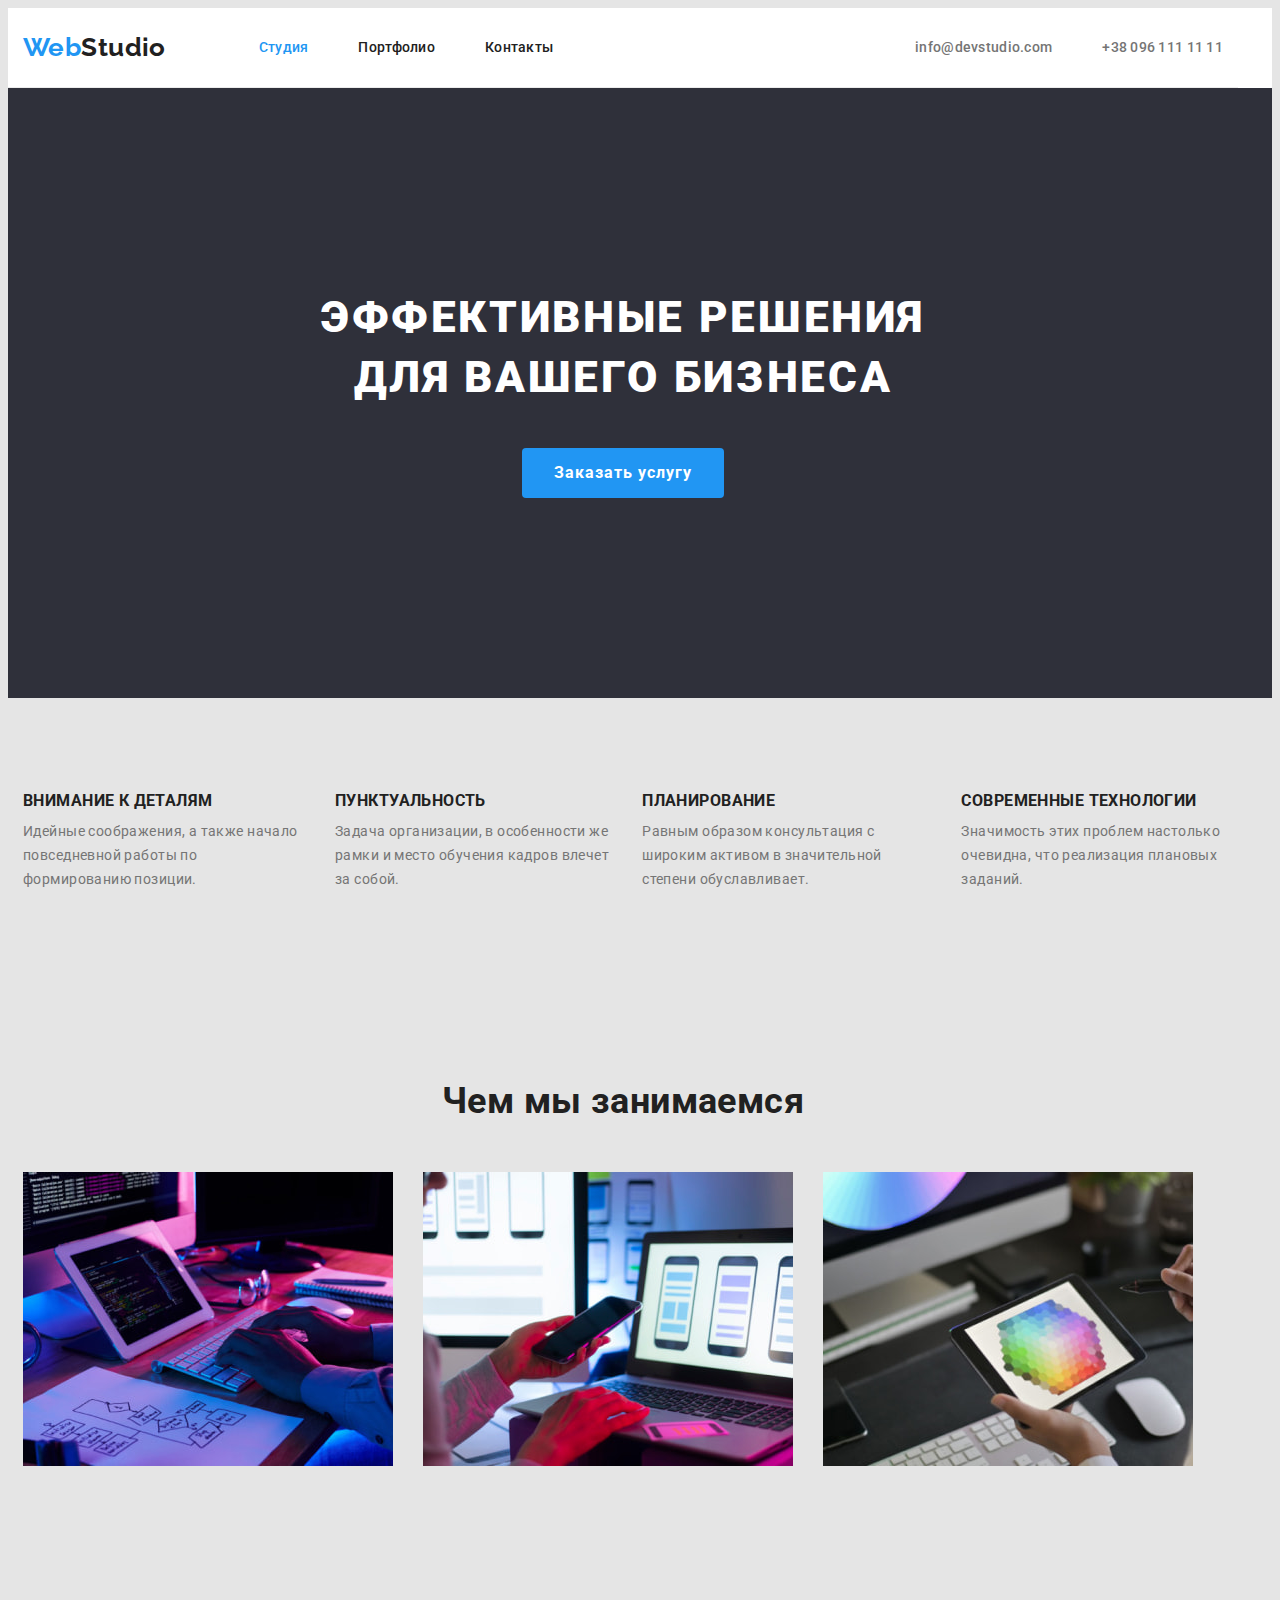
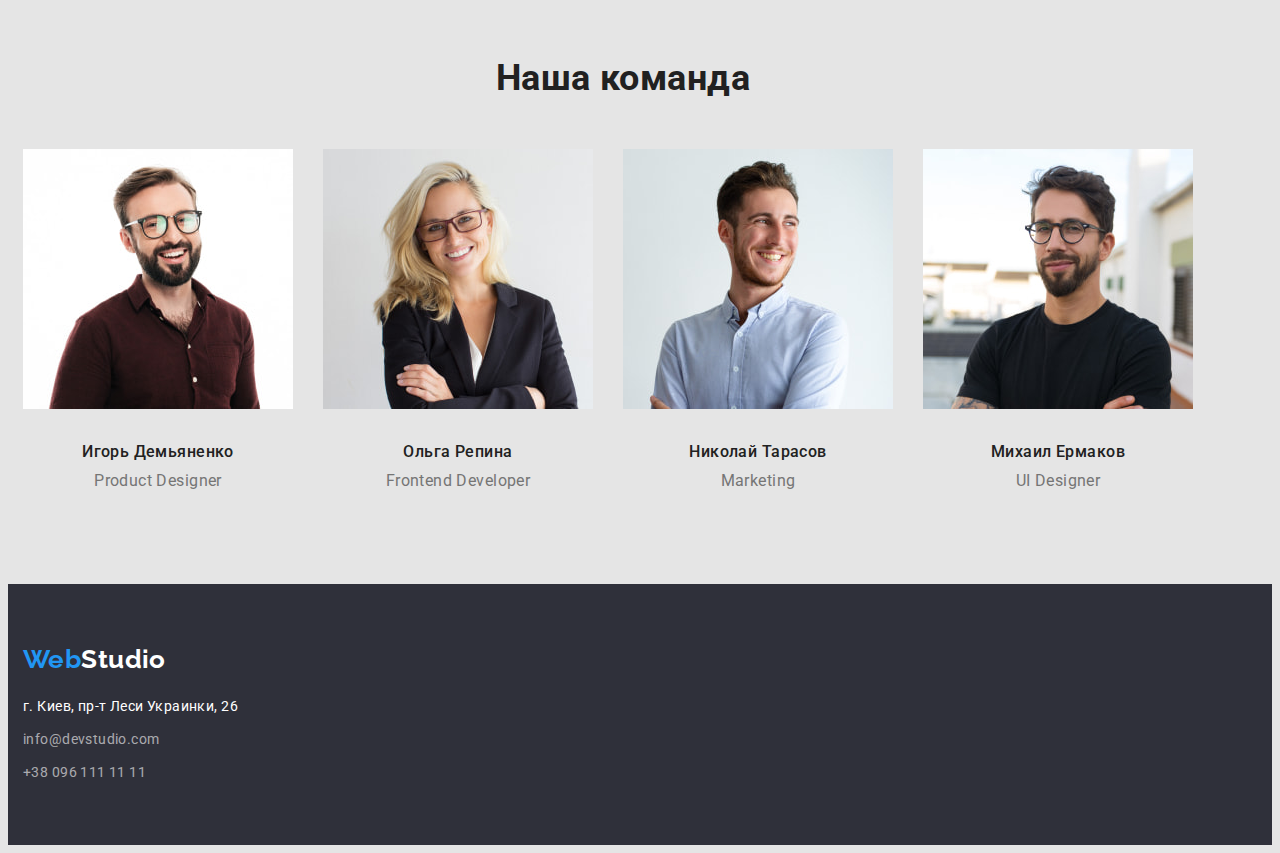
==== index.html @ 458d5ec2 "дз3" ====
<!DOCTYPE html>
<html lang="ru">
<head>
    <meta charset="UTF-8">
    <meta http-equiv="X-UA-Compatible" content="IE=edge">
    <meta name="viewport" content="width=device-width, initial-scale=1.0">
    <title>Document</title>
    <link rel="preconnect" href="https://fonts.gstatic.com">
<link href="https://fonts.googleapis.com/css2?family=Raleway:wght@700&family=Roboto:wght@400;500;700;900&display=swap"
        rel="stylesheet">
    <link rel="stylesheet" href="https://cdnjs.cloudflare.com/ajax/libs/modern-normalize/1.0.0/modern-normalize.min.css"
        integrity="sha512-ISS7cAi1PEhQ8jnbJpJZMd29NlhNj4AWYyLOSp2CE/CsHxTCu+r+t0D2yoJudVrd0/8fTVPUVDzY5Tvli75u/g=="
        crossorigin="anonymous" referrerpolicy="no-referrer" />
<link rel="stylesheet" href="./css/styles.css" />

</head>
<body>
    
    <header class="header">
        <div class="container header-nav">
        <a href="./index.html" class="logo">Web<span class="logo-part">Studio</span></a>
     <nav >
        <ul class="site-nav list" >    
            <li  class="item"> 
             <a href="./index.html" class="link active">Студия</a>
            </li>
            <li class="item">
              <a href="./portfolio.html" class="link" >Портфолио</a>
            </li>
            <li class="item">
              <a href="" class="link" >Контакты </a>
            </li>
        </ul>
     </nav>
        <ul class="site-contact list" >
         <li class="item"> <a href="mailto:info@devstudio.com" class="contact">info@devstudio.com</a></li>
         <li class="item">   <a href="tel:+380961111111"  class="contact" >+38 096 111 11 11</a> </li>
        </ul>
        </div>
    </header>
    <main>
      <!--main section-->
      <section class="hero ">
        <div class="container hero-container">
        <h1 class="hero-title">Эффективные решения <br> для вашего бизнеса</h1>
        <button type="button" class="hero-button"> Заказать услугу</button>
        </div>
    </section>
        <!--content section-->

        <section class="content-section ">
            <div class="container section">
            <h2 class="content-title">Контент</h2>
    <ul class="content-list list ">
        <li class="item">
            <h3 class="content-list-title">Внимание к деталям</h3>
            <p class="content-text"> Идейные соображения, а также начало повседневной работы по формированию позиции.</p>
        </li>
        <li class="item">
            <h3 class="content-list-title">Пунктуальность</h3>
            <p class="content-text"> Задача организации, в особенности же рамки и место обучения кадров влечет за собой.</p>
        </li>
        <li class="item">
            <h3 class="content-list-title">Планирование</h3>
            <p class="content-text"> Равным образом консультация с широким активом в значительной степени обуславливает.</p>
        </li>
        <li class="item">
            <h3 class="content-list-title">Современные технологии</h3>
            <p class="content-text">Значимость этих проблем настолько очевидна, что реализация плановых заданий.</p>
        </li>
    </ul>
    </div>
        </section>
        <!--images content section-->
        <section class="images-section" >
            <div class="container section">
       <h2 class="images-section-title">Чем мы занимаемся</h2>
       <ul class="images-list list">
            <li class="item">
                <img 
               src="./images/img1.jpg"
               alt="человек печатает на клавиатуре"
               width="370">
            </li>
            <li class="item">
                 <img
                 src="./images/img(2)(1).jpg"
                 alt="человек держит в руках телефон"
                 width="370"
                 >
            </li>
            <li class="item">
                    <img src="./images/img(3)(1).jpg" 
                    alt="человек держит в руках планшет" 
                    width="370">
           </li>
       </ul>
    </div>
        </section>
     <!--about team section-->
        <section class="team-section">
            <div  class="container section">
            <h2 class="team-section-title">Наша команда</h2>
            <ul class="team-list list">
                <li class="item">
                        <img class="img" src="./images/img(4)(1).jpg" 
                        alt="мужчина в очках с бородой улыбается" 
                        width="270" >
                   <h3 class="team-title">Игорь Демьяненко</h3>
                    <p class="team-text">Product Designer</p>
                </li>
                <li class="item">
                        <img class="img" src="./images/img(5)(1).jpg" 
                        alt="женщина со светлыми волосами в очках" 
                        width="270">
                    <h3 class="team-title">Ольга Репина</h3>
                    <p class="team-text">Frontend Developer</p>
                </li>
                <li class="item">
                        <img class="img" src="./images/img(6)(1).jpg" 
                        alt="молодой человек в рубашке" 
                        width="270">
                    <h3 class="team-title">Николай Тарасов</h3>
                        <p class="team-text">Marketing</p>
                </li>
                <li class="item">
                        <img class="img" src="./images/img(7)(1).jpg"
                         alt="молодой человек в очках с бородой" 
                         width="270">
                    <h3 class="team-title">Михаил Ермаков</h3>
                     <p class="team-text">UI Designer</p>
                </li>
            </ul>
            </div>
        </section>
        
    </main>    
 <footer class="footer">
     <div class="container container-footer">
         <div class="logo-container">
    <a  href="./index.html" class="logo">Web<span class="logo-part-footer">Studio</span></a>
</div>
 <address>
        <p  class="address-main"> г. Киев, пр-т Леси Украинки, 26</p>
        <ul class="footer-contact-list list">
            <li class="item"><a href="mailto:info@devstudio.com" class="footer-contact">info@devstudio.com</a></li>
            <li class="item"><a href="tel:+380961111111" class="footer-contact">+38 096 111 11 11</a></li>
        </ul>
    </address>
    </div>
 </footer>
</body>
    </html>
---- css/styles.css ----
:root {
  --primary-text-color: #757575;
  --title-text-color: #212121;
  --accent-color: #2196f3;
  --white-color: #ffffff;
  --background-color: #e5e5e5;
  --background-color-hero: #2f303a;
  --portfolio-margin-item: 30px;
}
body {
  background-color: var(--background-color);
  color: var(--primary-text-color);
  font-family: Roboto, sans-serif;
  letter-spacing: 0.03em;
  font-weight: 400;
  font-size: 14px;
}
.container {
  width: 1200px;
  padding-left: 15px;
  padding-right: 15px;
}
h1,
h2,
h3,
h4,
ul,
p {
  margin-top: 0;
  margin-bottom: 0;
  padding-inline-start: 0px;
}

.section {
  padding-top: 94px;
  padding-bottom: 94px;
}
.list {
  list-style: none;
}
.link {
  text-decoration: none;
}

/* header  */

/* header-nav */

.header-nav {
  display: flex;
  align-items: center;
  padding-top: 24px;
  padding-bottom: 24px;
  border-bottom: 1px solid #ececec;
}
/* logo */

.logo {
  color: var(--accent-color);
  font-family: Raleway, sans-serif;
  font-weight: bold;
  font-size: 26px;
  line-height: 1.19;
  text-decoration: none;
}
.logo-part {
  color: var(--title-text-color);
}
.site-nav {
  display: flex;
  margin-left: 93px;
}

.site-nav .item:not(:last-child) {
  margin-right: 50px;
}

.site-nav .link {
  color: var(--title-text-color);
  font-weight: 500;
  line-height: 1.14;
  letter-spacing: 0.02em;
}
.site-nav .link:hover,
.site-nav .link:focus,
.site-nav .link:active,
.link.active {
  color: var(--accent-color);
}
.site-contact {
  display: flex;
  margin-left: auto;
}

.site-contact .item:not(:last-child) {
  margin-right: 50px;
}
.site-contact .contact {
  text-decoration: none;
  color: var(--primary-text-color);
  font-weight: 500;
  line-height: 1.14;
  letter-spacing: 0.02em;
}
.site-contact .contact:hover,
.site-contact .contact:focus {
  color: var(--accent-color);
}
.header {
  background-color: var(--white-color);
}

/* main section */
.hero-container {
  padding-top: 200px;
  padding-bottom: 200px;
}
.hero {
  background-color: var(--background-color-hero);
  text-transform: uppercase;
  text-align: center;
}
.hero .hero-title {
  margin-bottom: 40px;
  color: var(--white-color);
  font-weight: 900;
  font-size: 44px;
  line-height: 1.36;
  letter-spacing: 0.06em;
}

.hero .hero-button {
  border-radius: 4px;
  min-width: 200px;
  padding: 10px 32px;
  border-color: transparent;
  border: 1px;

  color: var(--white-color);
  font: inherit;
  font-weight: bold;
  font-size: 16px;
  line-height: 1.88;
  text-align: center;
  align-items: center;
  letter-spacing: 0.06em;
  background-color: var(--accent-color);
  cursor: pointer;
}

/* content section */

.content-title {
  position: absolute;
  width: 1px;
  height: 1px;
  margin: -1px;
  border: 0;
  padding: 0;

  white-space: nowrap;
  clip-path: inset(100%);
  clip: rect(0 0 0 0);
  overflow: hidden;
}
.content-list {
  display: flex;
}
.content-list .item:not(:last-child) {
  margin-right: 30px;
}

.content-list-title {
  margin-bottom: 10px;

  color: var(--title-text-color);
  font-weight: bold;
  line-height: 1.14;
  text-transform: uppercase;
}
.content-list .content-text {
  line-height: 1.71;
}

/* images content section */
.images-list {
  display: flex;
}

.images-list .item:not(:last-child) {
  margin-right: 30px;
}
.images-section-title {
  margin-bottom: 50px;
  color: var(--title-text-color);

  font-weight: bold;
  font-size: 36px;
  line-height: 1.17;
  text-align: center;
}

/* team section */
.team-section {
  background-color: var();
}
.team-section-title {
  margin-bottom: 50px;

  color: var(--title-text-color);
  font-weight: bold;
  font-size: 36px;
  line-height: 1.17;
  text-align: center;
}
.team-list {
  display: flex;
}
.team-list .item:not(:last-child) {
  margin-right: 30px;
}

.team-list .team-title {
  margin-bottom: 10px;

  color: var(--title-text-color);
  font-weight: 500;
  font-size: 16px;
  line-height: 1.19;
  text-align: center;
}
.team-list .team-text {
  font-size: 16px;
  line-height: 1.19;
  text-align: center;
}
.img {
  margin-bottom: 30px;
}
/* footer  */
.footer {
  background-color: var(--background-color-hero);
}
.address-main {
  font-style: normal;
  color: var(--white-color);
  line-height: 1.71;
}
.footer-contact-list .footer-contact {
  font-style: normal;
  text-decoration: none;
  line-height: 1.71;
  color: rgba(255, 255, 255, 0.6);
}
.logo-part-footer {
  color: var(--white-color);
}
.logo-container {
  margin-bottom: 20px;
}
.footer-contact-list .item {
  margin-top: 9px;
}
.container-footer {
  padding-top: 60px;
  padding-bottom: 60px;
}
/* portfolio */
.nav-section {
  background-color: var(--background-color);
}

.button-container {
  display: flex;
}
.nav-list {
  display: flex;
  align-items: center;
  justify-content: center;
  margin-bottom: 50px;
}
.nav-list .item:not(:last-child) {
  margin-right: 8px;
}

.nav-list .nav-button {
  background: var(--background-color);
  border-radius: 4px;
  border-color: var(--background-color);
  padding-left: 22px;
  padding-right: 22px;
  padding-top: 6px;
  padding-bottom: 6px;
  min-width: 73px;

  color: var(--title-text-color);
  font: inherit;
  font-weight: 500;
  font-size: 16px;
  line-height: 1.62;
  text-align: center;
  cursor: pointer;
}
.nav-list .nav-button:hover,
.nav-list .nav-button:focus {
  color: var(--white-color);
  background-color: var(--accent-color);
}
.nav-button.accent {
  border: 1px;
  color: var(--white-color);
  background-color: var(--accent-color);
  border-color: transparent;
}
.work-list {
  padding: 0;
  margin: 0;
  list-style: none;
  display: flex;
  flex-wrap: wrap;
  margin-top: calc(-1 * var(--portfolio-margin-item));
  margin-left: calc(-1 * var(--portfolio-margin-item));
}
.work-list .item {
  flex-basis: calc(100% / 3- var(--portfolio-margin-item));
  margin-top: var(--portfolio-margin-item);
  margin-left: var(--portfolio-margin-item);
  background-color: var(--white-color);
}
.img-text {
  padding-left: 24px;
  padding-right: 24px;
  padding-top: 20px;
  padding-bottom: 20px;
  border: 1px solid #eeeeee;
}
.work-list .work-title {
  color: var(--title-text-color);
  font-weight: bold;
  font-size: 18px;
  line-height: 2;
  letter-spacing: 0.06em;
  margin-bottom: 4px;
}
.work-list .work-text {
  font-size: 16px;
  line-height: 1.87;
}
.img-portfolio {
  max-width: 100%;
}
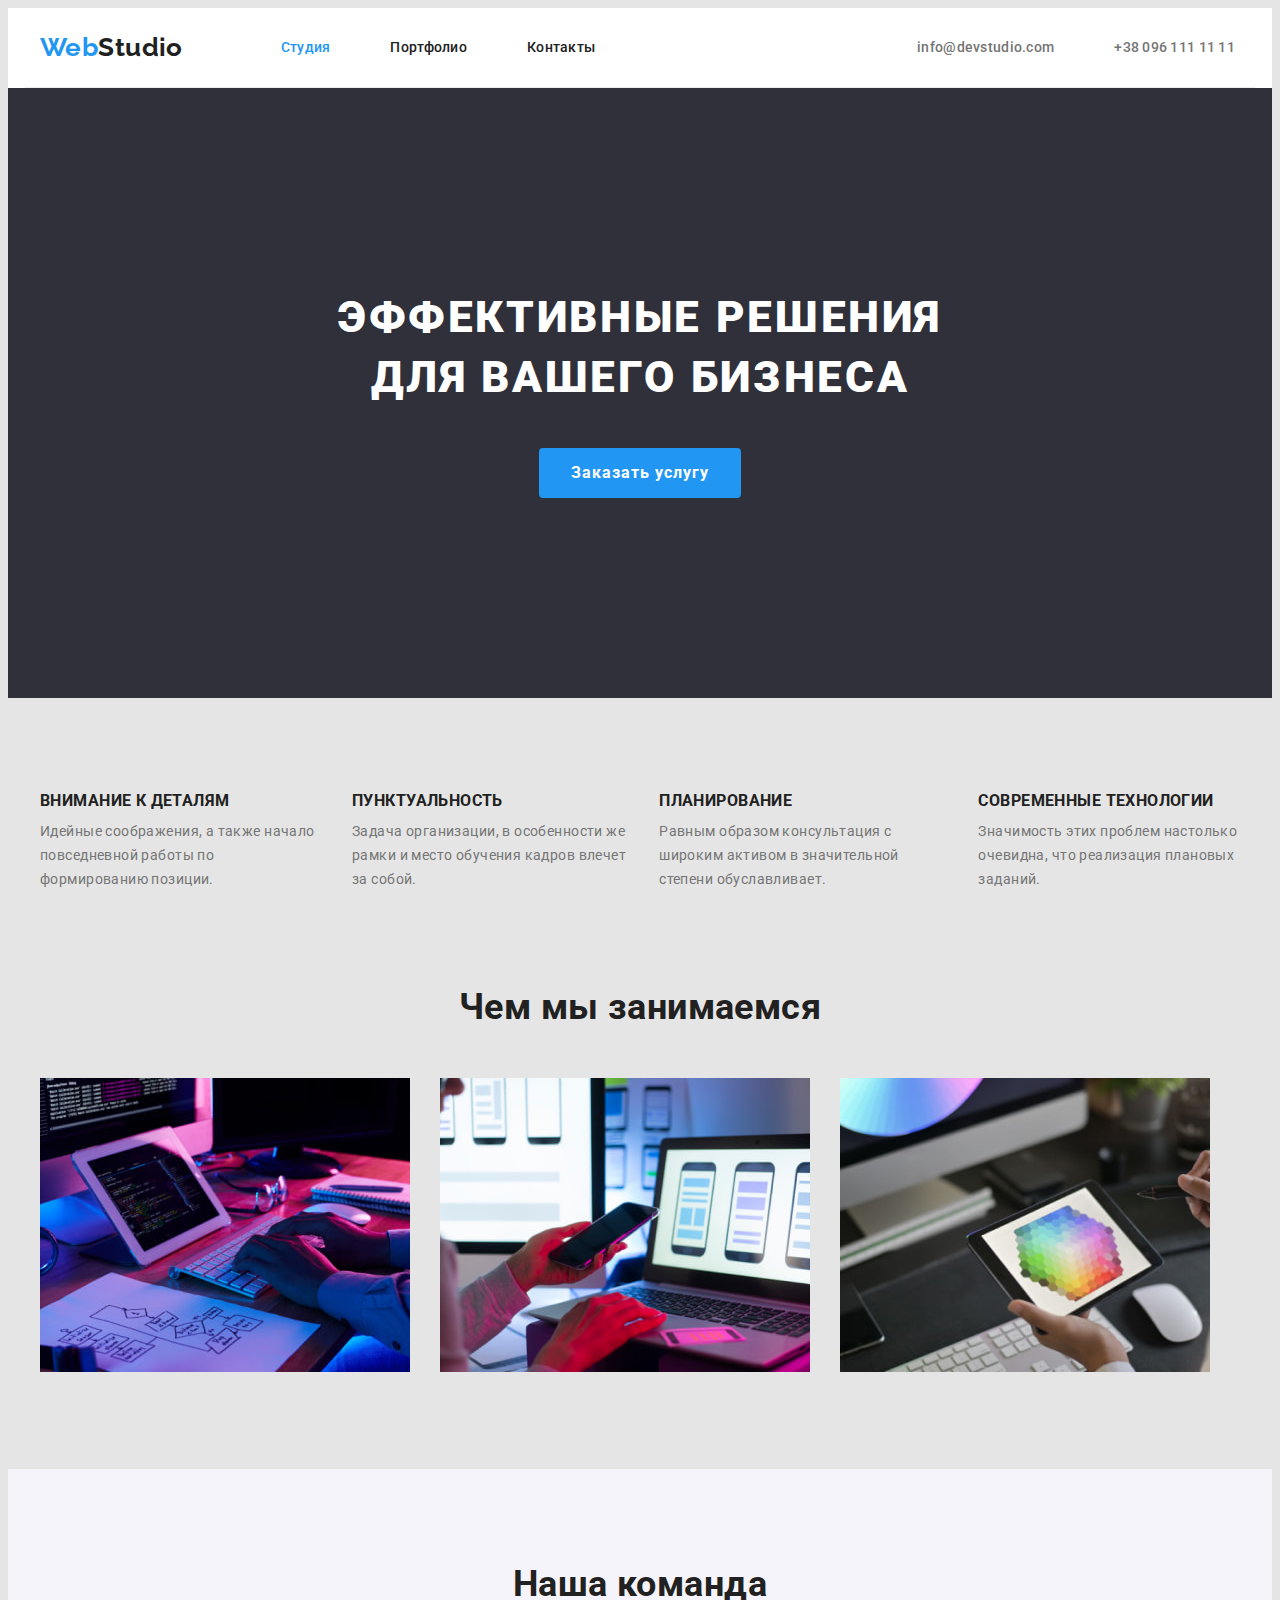
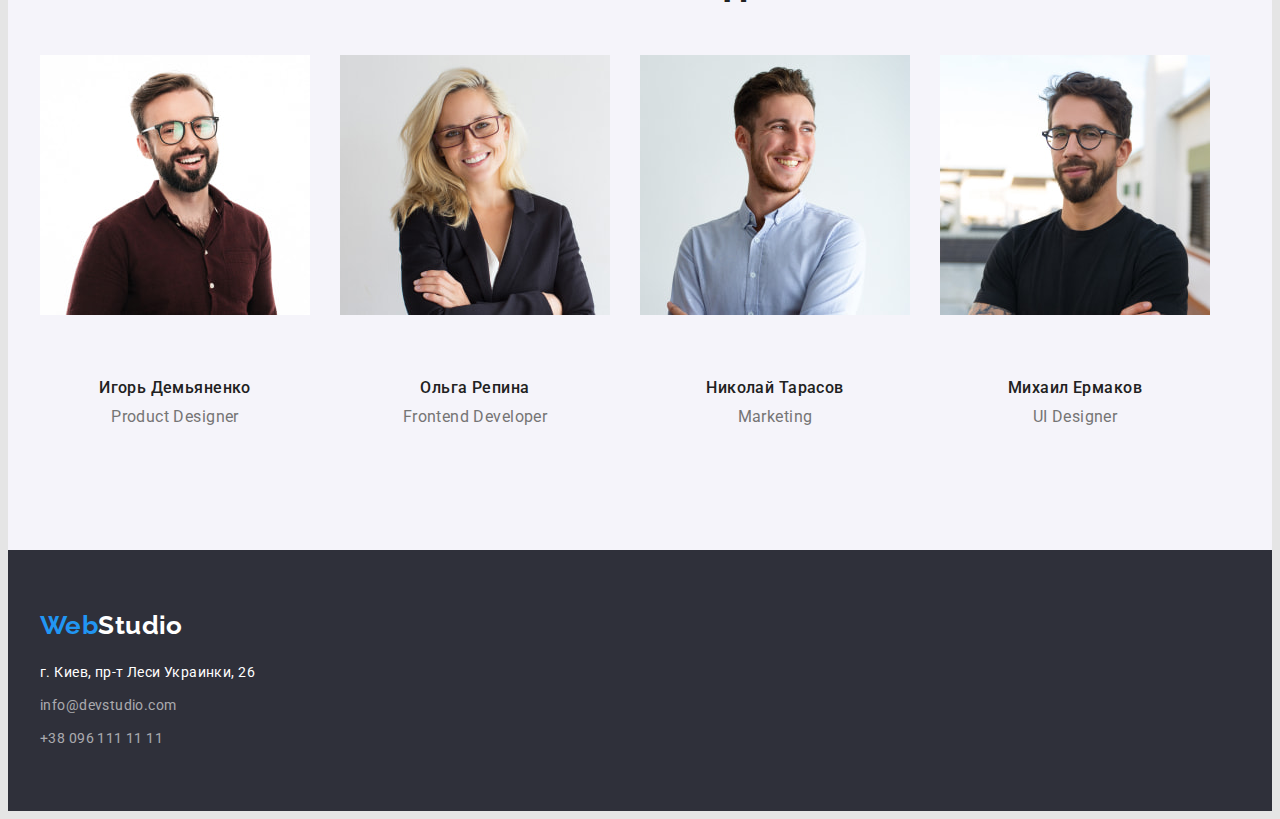
==== commit c12e1f94: "дз3" ====
--- a/index.html
+++ b/index.html
@@ -48,8 +48,8 @@
     </section>
         <!--content section-->
 
-        <section class="content-section ">
-            <div class="container section">
+        <section class="content-section section ">
+            <div class="container ">
             <h2 class="content-title">Контент</h2>
     <ul class="content-list list ">
         <li class="item">
@@ -72,8 +72,8 @@
     </div>
         </section>
         <!--images content section-->
-        <section class="images-section" >
-            <div class="container section">
+        <section class="images-section " >
+            <div class="container ">
        <h2 class="images-section-title">Чем мы занимаемся</h2>
        <ul class="images-list list">
             <li class="item">
@@ -98,38 +98,46 @@
     </div>
         </section>
      <!--about team section-->
-        <section class="team-section">
-            <div  class="container section">
+        <section class="team-section section">
+            <div  class="container ">
             <h2 class="team-section-title">Наша команда</h2>
             <ul class="team-list list">
                 <li class="item">
                         <img class="img" src="./images/img(4)(1).jpg" 
                         alt="мужчина в очках с бородой улыбается" 
                         width="270" >
+                        <div class="img-team-text">
                    <h3 class="team-title">Игорь Демьяненко</h3>
                     <p class="team-text">Product Designer</p>
+                </div>
                 </li>
                 <li class="item">
                         <img class="img" src="./images/img(5)(1).jpg" 
                         alt="женщина со светлыми волосами в очках" 
                         width="270">
+                        <div class="img-team-text">
                     <h3 class="team-title">Ольга Репина</h3>
                     <p class="team-text">Frontend Developer</p>
+            </div>
                 </li>
                 <li class="item">
                         <img class="img" src="./images/img(6)(1).jpg" 
                         alt="молодой человек в рубашке" 
                         width="270">
+                        <div class="img-team-text">
                     <h3 class="team-title">Николай Тарасов</h3>
                         <p class="team-text">Marketing</p>
-                </li>
+            </div>
+                    </li>
                 <li class="item">
                         <img class="img" src="./images/img(7)(1).jpg"
                          alt="молодой человек в очках с бородой" 
                          width="270">
+                        <div class="img-team-text">
                     <h3 class="team-title">Михаил Ермаков</h3>
                      <p class="team-text">UI Designer</p>
-                </li>
+            </div>
+                    </li>
             </ul>
             </div>
         </section>
@@ -137,10 +145,8 @@
     </main>    
  <footer class="footer">
      <div class="container container-footer">
-         <div class="logo-container">
     <a  href="./index.html" class="logo">Web<span class="logo-part-footer">Studio</span></a>
-</div>
- <address>
+ <address >
         <p  class="address-main"> г. Киев, пр-т Леси Украинки, 26</p>
         <ul class="footer-contact-list list">
             <li class="item"><a href="mailto:info@devstudio.com" class="footer-contact">info@devstudio.com</a></li>
--- a/css/styles.css
+++ b/css/styles.css
@@ -6,6 +6,7 @@
   --background-color: #e5e5e5;
   --background-color-hero: #2f303a;
   --portfolio-margin-item: 30px;
+  --background-color-team: #f5f4fa;
 }
 body {
   background-color: var(--background-color);
@@ -16,6 +17,7 @@
   font-size: 14px;
 }
 .container {
+  margin: auto;
   width: 1200px;
   padding-left: 15px;
   padding-right: 15px;
@@ -35,6 +37,10 @@
   padding-top: 94px;
   padding-bottom: 94px;
 }
+.images-section {
+  padding-top: 0;
+  padding-bottom: 94px;
+}
 .list {
   list-style: none;
 }
@@ -80,6 +86,7 @@
   font-weight: 500;
   line-height: 1.14;
   letter-spacing: 0.02em;
+  padding: 5px 5px;
 }
 .site-nav .link:hover,
 .site-nav .link:focus,
@@ -101,6 +108,7 @@
   font-weight: 500;
   line-height: 1.14;
   letter-spacing: 0.02em;
+  padding: 5px 5px;
 }
 .site-contact .contact:hover,
 .site-contact .contact:focus {
@@ -202,7 +210,7 @@
 
 /* team section */
 .team-section {
-  background-color: var();
+  background-color: var(--background-color-team);
 }
 .team-section-title {
   margin-bottom: 50px;
@@ -215,6 +223,10 @@
 }
 .team-list {
   display: flex;
+}
+.img-team-text {
+  margin-top: 30px;
+  margin-bottom: 30px;
 }
 .team-list .item:not(:last-child) {
   margin-right: 30px;
@@ -245,6 +257,7 @@
   font-style: normal;
   color: var(--white-color);
   line-height: 1.71;
+  margin-top: 20px;
 }
 .footer-contact-list .footer-contact {
   font-style: normal;
@@ -255,9 +268,7 @@
 .logo-part-footer {
   color: var(--white-color);
 }
-.logo-container {
-  margin-bottom: 20px;
-}
+
 .footer-contact-list .item {
   margin-top: 9px;
 }
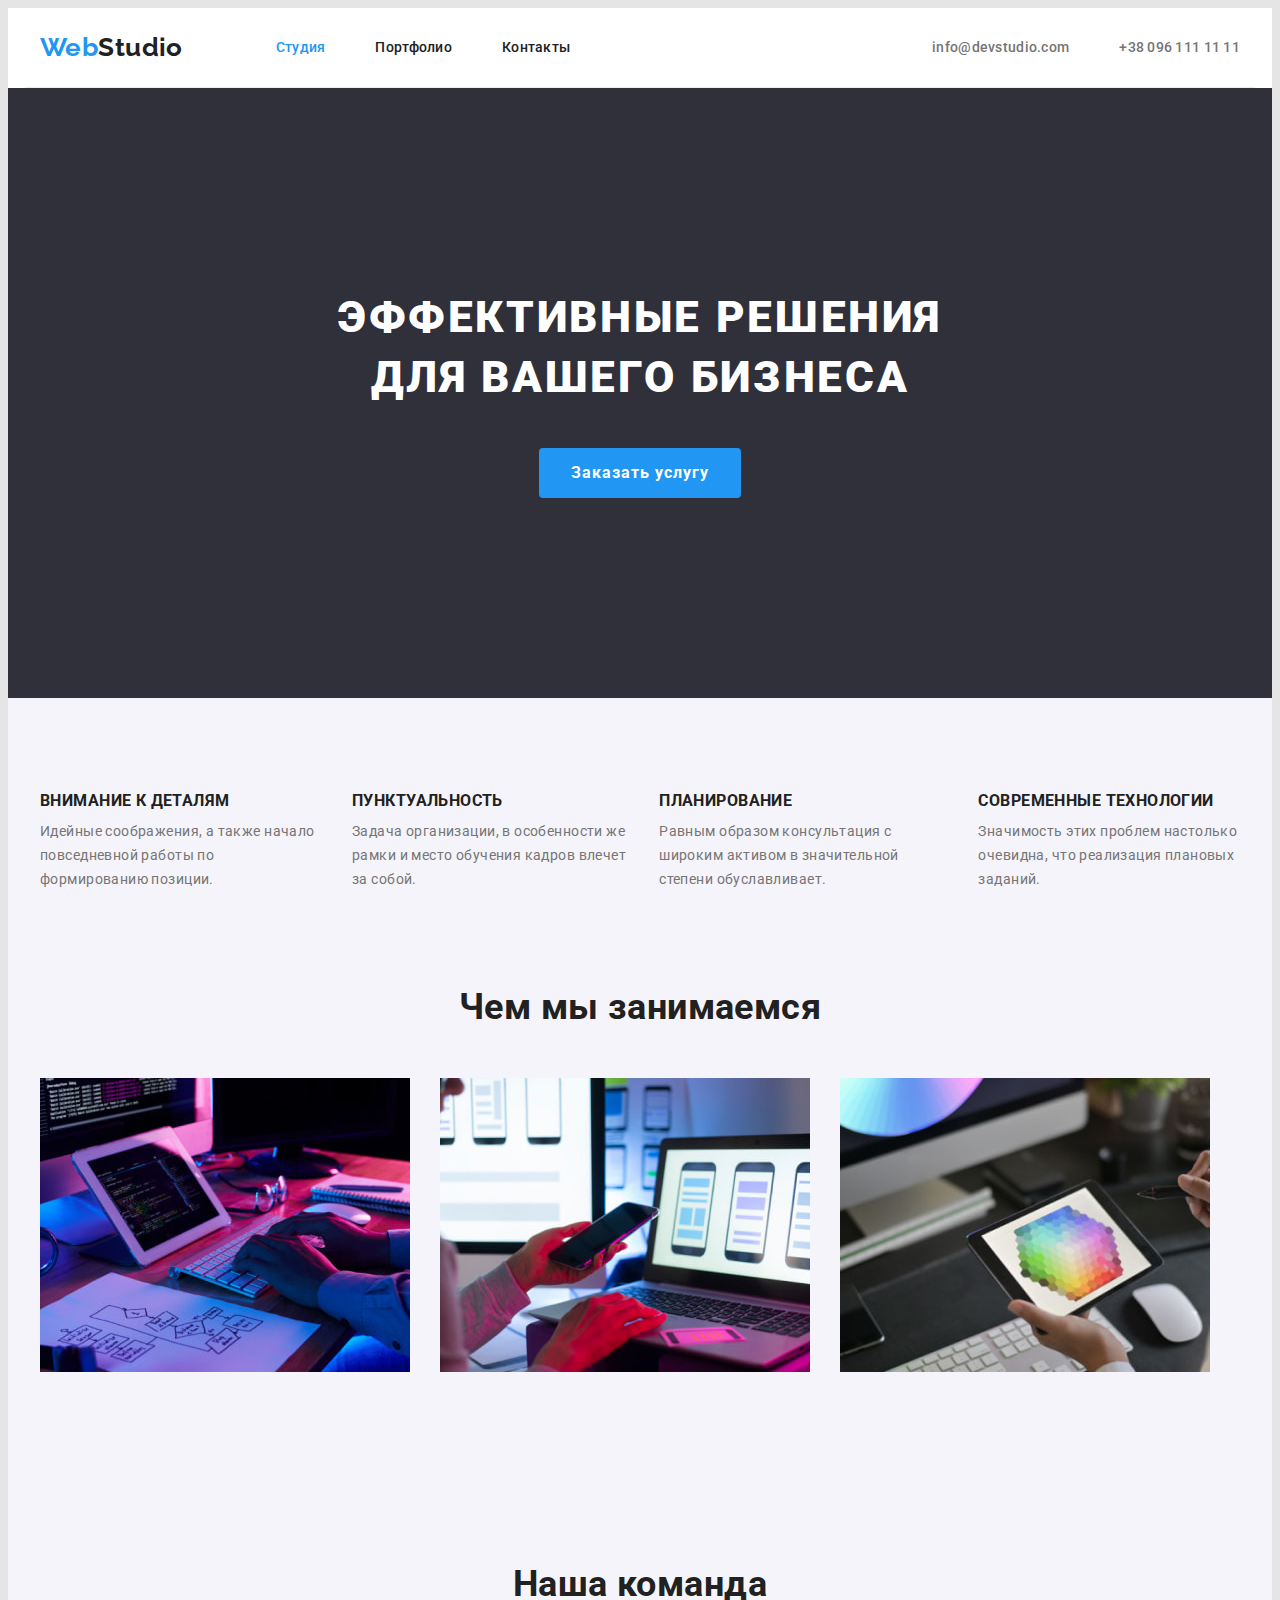
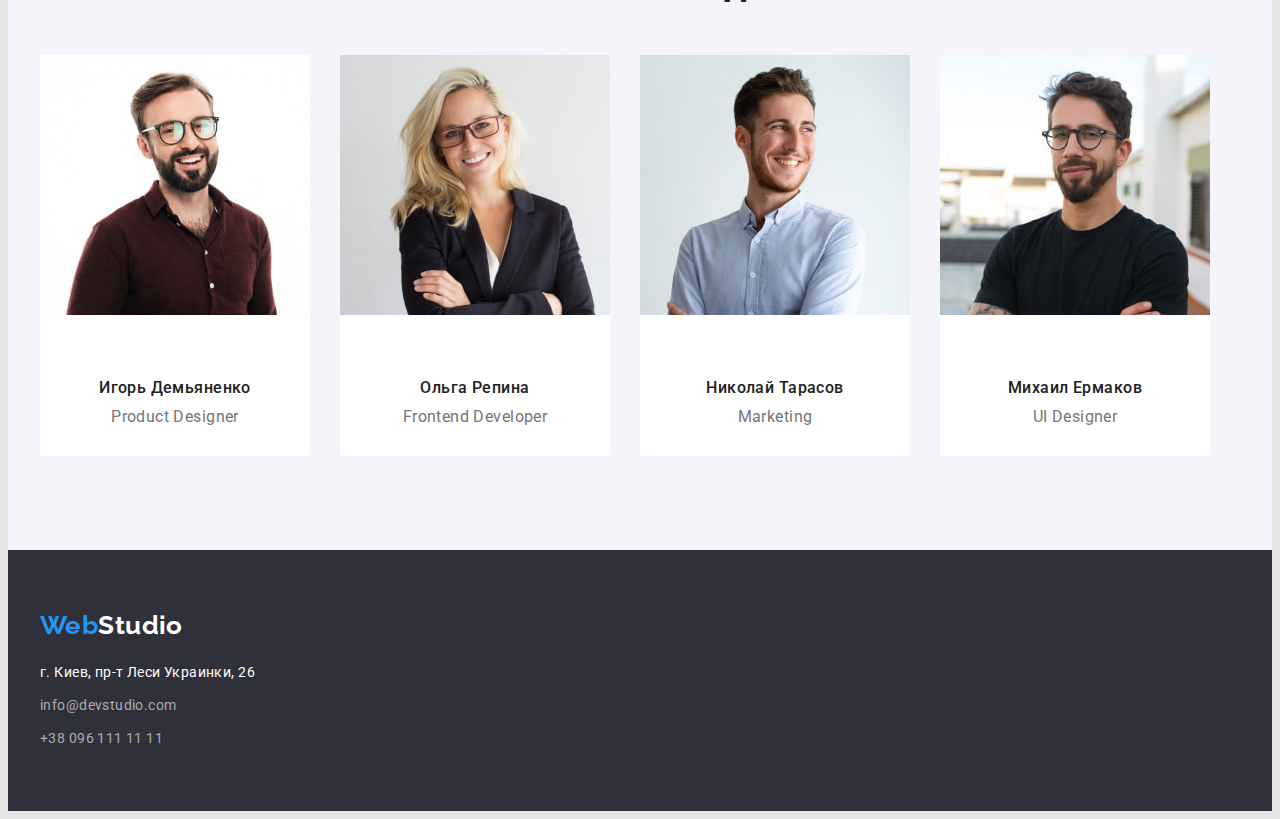
==== commit 4145bddb: "дз3" ====
--- a/index.html
+++ b/index.html
@@ -40,8 +40,8 @@
     </header>
     <main>
       <!--main section-->
-      <section class="hero ">
-        <div class="container hero-container">
+      <section class="hero hero-container">
+        <div class="container ">
         <h1 class="hero-title">Эффективные решения <br> для вашего бизнеса</h1>
         <button type="button" class="hero-button"> Заказать услугу</button>
         </div>
@@ -143,8 +143,8 @@
         </section>
         
     </main>    
- <footer class="footer">
-     <div class="container container-footer">
+ <footer class="footer container-footer">
+     <div class="container ">
     <a  href="./index.html" class="logo">Web<span class="logo-part-footer">Studio</span></a>
  <address >
         <p  class="address-main"> г. Киев, пр-т Леси Украинки, 26</p>
--- a/css/styles.css
+++ b/css/styles.css
@@ -86,7 +86,7 @@
   font-weight: 500;
   line-height: 1.14;
   letter-spacing: 0.02em;
-  padding: 5px 5px;
+  padding: 30px 0;
 }
 .site-nav .link:hover,
 .site-nav .link:focus,
@@ -108,7 +108,7 @@
   font-weight: 500;
   line-height: 1.14;
   letter-spacing: 0.02em;
-  padding: 5px 5px;
+  padding: 30px 0px;
 }
 .site-contact .contact:hover,
 .site-contact .contact:focus {
@@ -157,7 +157,9 @@
 }
 
 /* content section */
-
+.content-section {
+  background-color: var(--background-color-team);
+}
 .content-title {
   position: absolute;
   width: 1px;
@@ -191,6 +193,10 @@
 }
 
 /* images content section */
+
+.images-section {
+  background-color: var(--background-color-team);
+}
 .images-list {
   display: flex;
 }
@@ -230,6 +236,10 @@
 }
 .team-list .item:not(:last-child) {
   margin-right: 30px;
+}
+.team-list .item {
+  background: var(--white-color);
+  border-radius: 0px 0px 4px 4px;
 }
 
 .team-list .team-title {
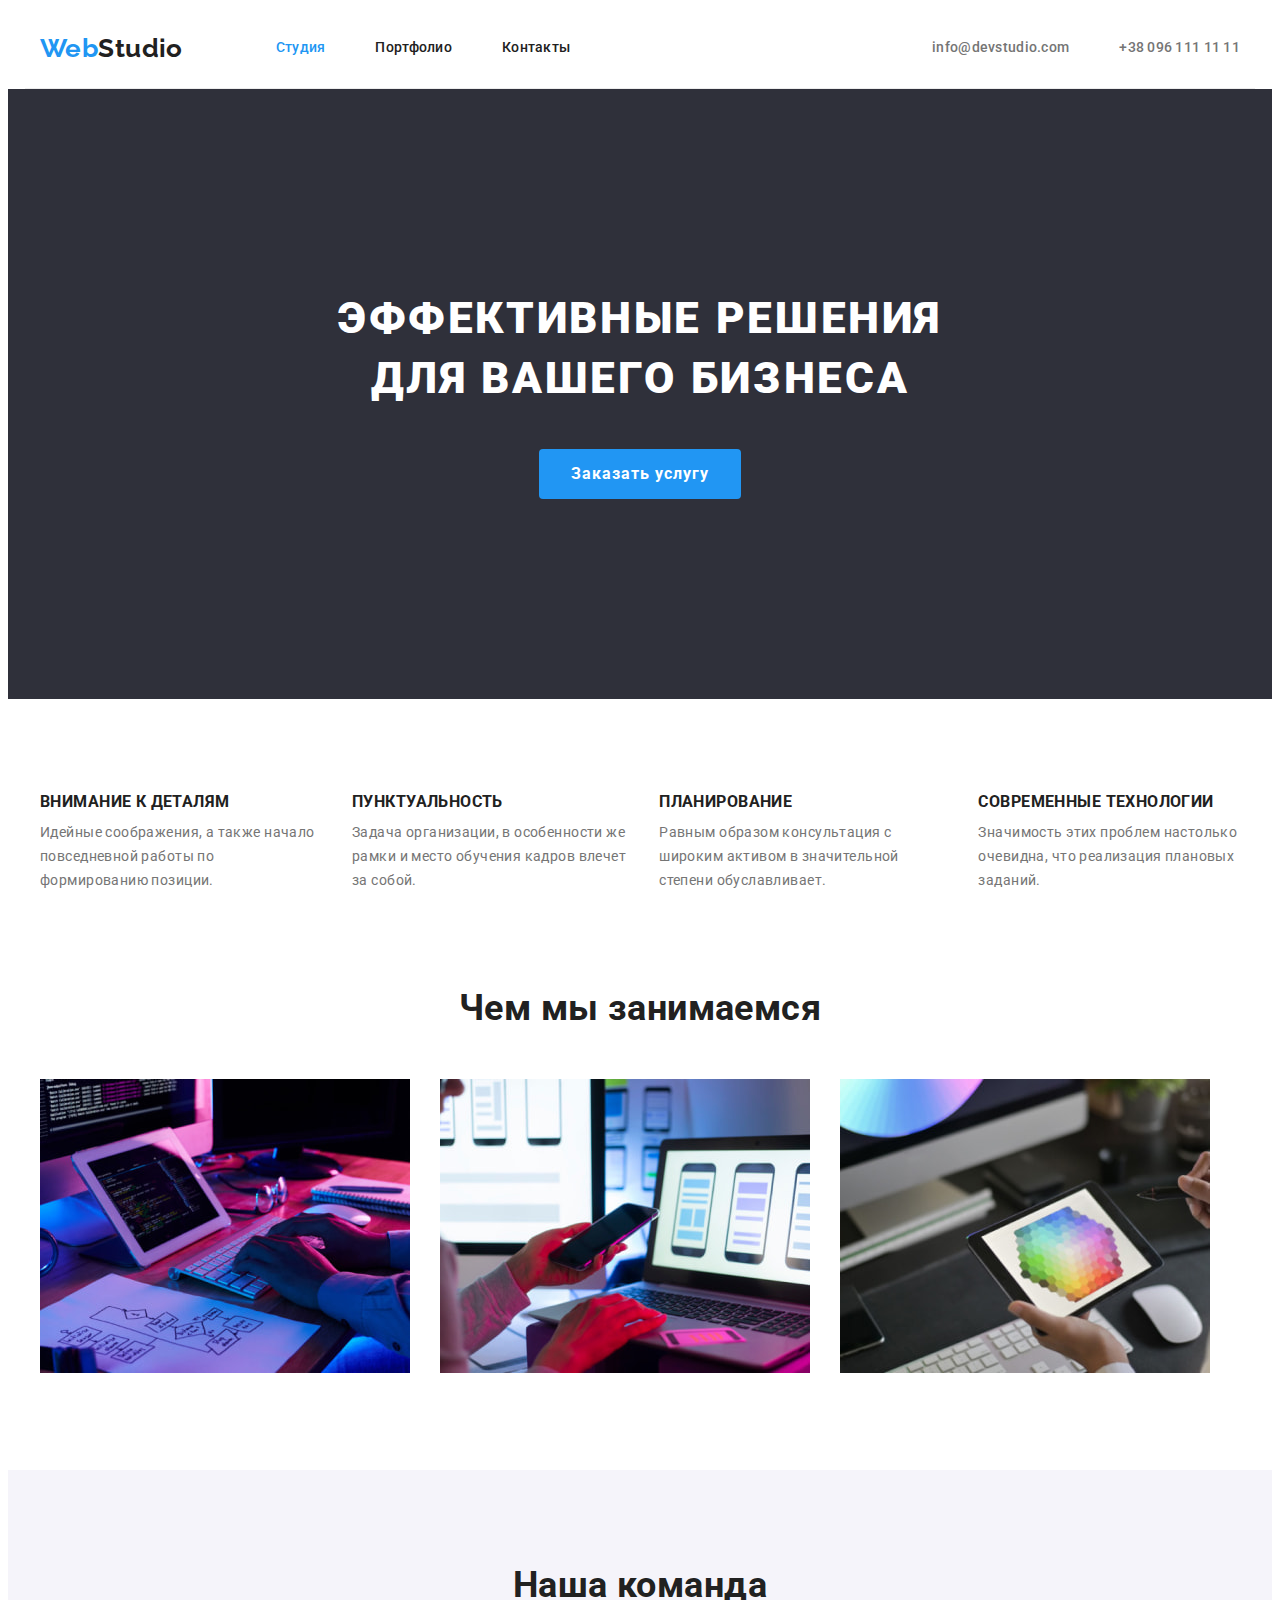
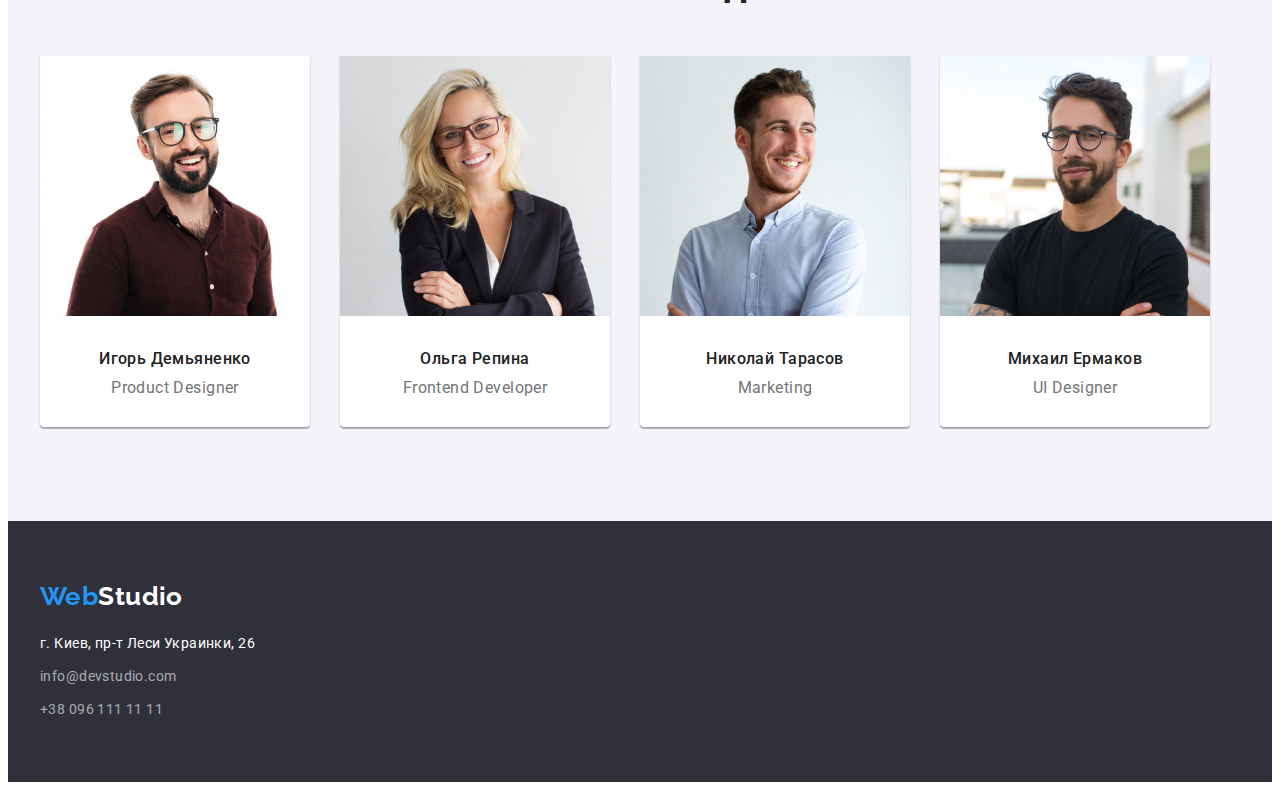
==== commit 6502a637: "дз3" ====
--- a/index.html
+++ b/index.html
@@ -143,10 +143,10 @@
         </section>
         
     </main>    
- <footer class="footer container-footer">
+ <footer class="footer ">
      <div class="container ">
     <a  href="./index.html" class="logo">Web<span class="logo-part-footer">Studio</span></a>
- <address >
+ <address class="address" >
         <p  class="address-main"> г. Киев, пр-т Леси Украинки, 26</p>
         <ul class="footer-contact-list list">
             <li class="item"><a href="mailto:info@devstudio.com" class="footer-contact">info@devstudio.com</a></li>
--- a/css/styles.css
+++ b/css/styles.css
@@ -3,7 +3,7 @@
   --title-text-color: #212121;
   --accent-color: #2196f3;
   --white-color: #ffffff;
-  --background-color: #e5e5e5;
+  --background-color: #ffffff;
   --background-color-hero: #2f303a;
   --portfolio-margin-item: 30px;
   --background-color-team: #f5f4fa;
@@ -55,8 +55,6 @@
 .header-nav {
   display: flex;
   align-items: center;
-  padding-top: 24px;
-  padding-bottom: 24px;
   border-bottom: 1px solid #ececec;
 }
 /* logo */
@@ -82,11 +80,13 @@
 }
 
 .site-nav .link {
+  display: inline-block;
   color: var(--title-text-color);
   font-weight: 500;
   line-height: 1.14;
   letter-spacing: 0.02em;
-  padding: 30px 0;
+  padding-top: 32px;
+  padding-bottom: 32px;
 }
 .site-nav .link:hover,
 .site-nav .link:focus,
@@ -103,12 +103,13 @@
   margin-right: 50px;
 }
 .site-contact .contact {
+  display: inline-block;
   text-decoration: none;
   color: var(--primary-text-color);
   font-weight: 500;
   line-height: 1.14;
   letter-spacing: 0.02em;
-  padding: 30px 0px;
+  padding: 32px 0px;
 }
 .site-contact .contact:hover,
 .site-contact .contact:focus {
@@ -158,7 +159,7 @@
 
 /* content section */
 .content-section {
-  background-color: var(--background-color-team);
+  background-color: var(--background-color);
 }
 .content-title {
   position: absolute;
@@ -195,7 +196,7 @@
 /* images content section */
 
 .images-section {
-  background-color: var(--background-color-team);
+  background-color: var(--background-color);
 }
 .images-list {
   display: flex;
@@ -230,9 +231,12 @@
 .team-list {
   display: flex;
 }
+.img {
+  margin: 0;
+}
 .img-team-text {
-  margin-top: 30px;
-  margin-bottom: 30px;
+  padding-top: 30px;
+  padding-bottom: 30px;
 }
 .team-list .item:not(:last-child) {
   margin-right: 30px;
@@ -240,10 +244,12 @@
 .team-list .item {
   background: var(--white-color);
   border-radius: 0px 0px 4px 4px;
+  box-shadow: 0px 1px 3px rgba(0, 0, 0, 0.12), 0px 1px 1px rgba(0, 0, 0, 0.14),
+    0px 2px 1px rgba(0, 0, 0, 0.2);
 }
 
 .team-list .team-title {
-  margin-bottom: 10px;
+  padding-bottom: 10px;
 
   color: var(--title-text-color);
   font-weight: 500;
@@ -256,19 +262,22 @@
   line-height: 1.19;
   text-align: center;
 }
-.img {
-  margin-bottom: 30px;
-}
+
 /* footer  */
 .footer {
   background-color: var(--background-color-hero);
+  padding-top: 60px;
+  padding-bottom: 60px;
 }
 .address-main {
   font-style: normal;
   color: var(--white-color);
   line-height: 1.71;
+}
+.address {
   margin-top: 20px;
 }
+
 .footer-contact-list .footer-contact {
   font-style: normal;
   text-decoration: none;
@@ -282,10 +291,7 @@
 .footer-contact-list .item {
   margin-top: 9px;
 }
-.container-footer {
-  padding-top: 60px;
-  padding-bottom: 60px;
-}
+
 /* portfolio */
 .nav-section {
   background-color: var(--background-color);
@@ -353,7 +359,9 @@
   padding-right: 24px;
   padding-top: 20px;
   padding-bottom: 20px;
-  border: 1px solid #eeeeee;
+  border-bottom: 1px solid #eeeeee;
+  border-left: 1px solid #eeeeee;
+  border-right: 1px solid #eeeeee;
 }
 .work-list .work-title {
   color: var(--title-text-color);
@@ -361,7 +369,7 @@
   font-size: 18px;
   line-height: 2;
   letter-spacing: 0.06em;
-  margin-bottom: 4px;
+  padding-bottom: 4px;
 }
 .work-list .work-text {
   font-size: 16px;
